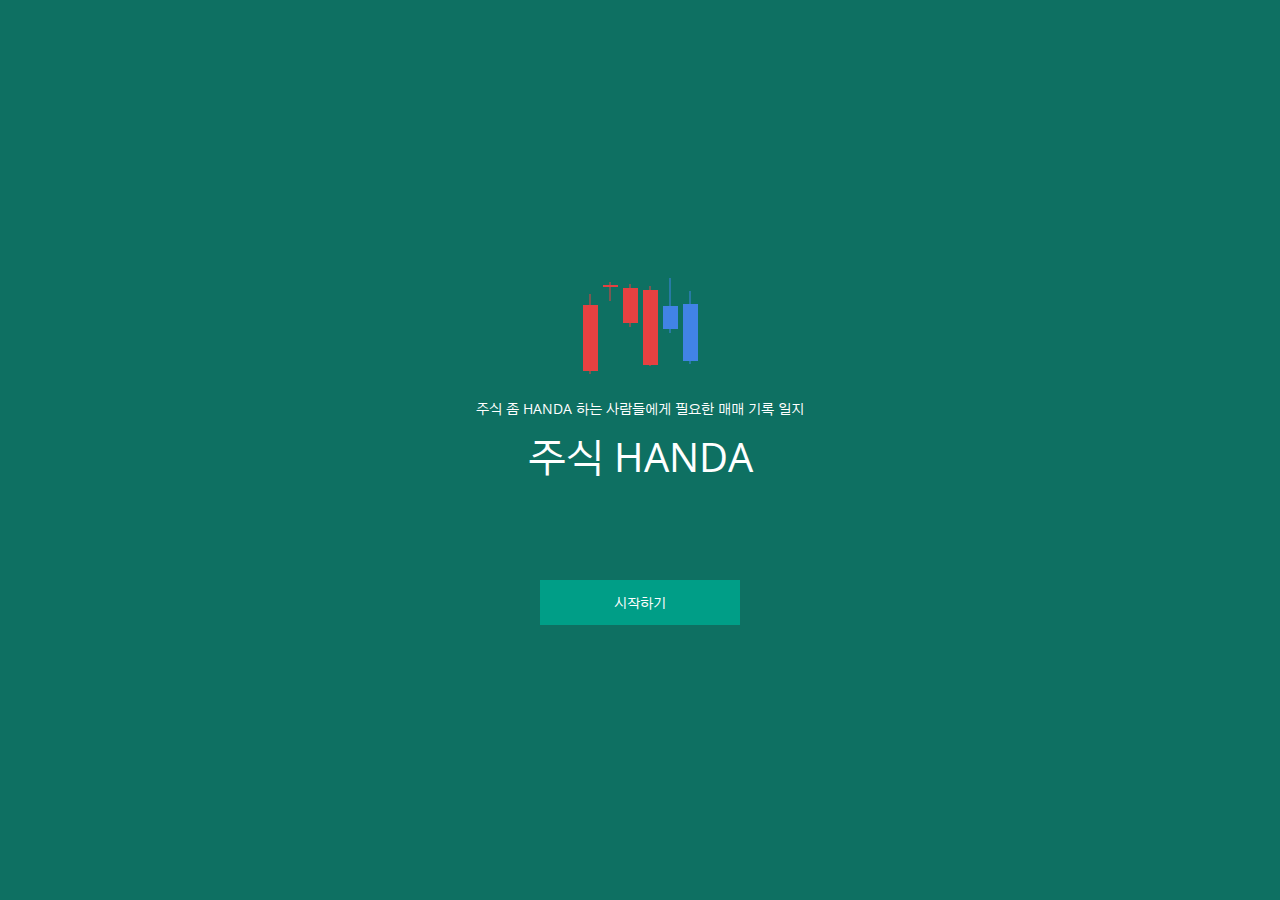
==== handa/index.html @ 88dc6ef8 "Update" ====
<!DOCTYPE html><html lang="en"><head>
    <meta charset="utf-8">
    <title>주식 HANDA</title>
    <base href="/">
    <meta content="width=device-width, initial-scale=1" name="viewport">
    <link href="favicon.ico" rel="icon" type="image/x-icon">

    <!-- 콘텐츠 제목 -->
    <meta content="주식 HANDA" property="og:title">
    <!-- 웹 페이지 URL -->
    <meta content="https://tk2stock90.github.io" property="og:url">
    <!-- 웹 페이지 타입 -->
    <!-- https://ogp.me/#types 참고 -->
    <!-- website, blog, music, video 등 -->
    <meta content="website" property="og:type">
    <!-- 미리보기 이미지 -->
    <!-- 1200 x 627 -->
    <meta content="/assets/images/thumbnail-og.png" property="og:image">
    <!-- 웹 사이트명 -->
    <meta content="주식 HANDA" property="og:site_name">
    <!-- 웹 페이지 설명 -->
    <meta content="주식 좀 HANDA 하는 사람들에게 필요한 매매 기록 일지" property="og:description">
    <!-- 트위터 카드 종류 -->
    <!-- https://developer.twitter.com/en/docs/twitter-for-websites/cards/guides/getting-started 참고 -->
    <meta content="summary" name="twitter:card">
    <!-- 콘텐츠 제목 -->
    <meta content="주식 HANDA" name="twitter:title">
    <!-- 웹 페이지 설명 -->
    <meta content="주식 좀 HANDA 하는 사람들에게 필요한 매매 기록 일지" name="twitter:description">
    <!-- 미리보기 이미지 -->
    <!-- 120 x 120 -->
    <meta content="/assets/images/thumbnail-og.png" name="twitter:image">
    <meta content="주식, 매매일지, 주식한다, 개미, 동학개미, 서학개미, 주린이" name="keywords">
    <meta content="tk2rush90" name="author">
    <meta content="주식 좀 HANDA 하는 사람들에게 필요한 매매 기록 일지" name="description">

    <base href="/">
    <meta content="width=device-width, initial-scale=1" name="viewport">
    <link href="favicon.ico" rel="icon" type="image/x-icon">

    <link href="/assets/images/apple-icon-57x57.png" rel="apple-touch-icon" sizes="57x57">
    <link href="/assets/images/apple-icon-60x60.png" rel="apple-touch-icon" sizes="60x60">
    <link href="/assets/images/apple-icon-72x72.png" rel="apple-touch-icon" sizes="72x72">
    <link href="/assets/images/apple-icon-76x76.png" rel="apple-touch-icon" sizes="76x76">
    <link href="/assets/images/apple-icon-114x114.png" rel="apple-touch-icon" sizes="114x114">
    <link href="/assets/images/apple-icon-120x120.png" rel="apple-touch-icon" sizes="120x120">
    <link href="/assets/images/apple-icon-144x144.png" rel="apple-touch-icon" sizes="144x144">
    <link href="/assets/images/apple-icon-152x152.png" rel="apple-touch-icon" sizes="152x152">
    <link href="/assets/images/apple-icon-180x180.png" rel="apple-touch-icon" sizes="180x180">
    <link href="/assets/images/android-icon-192x192.png" rel="icon" sizes="192x192" type="image/png">
    <link href="/assets/images/favicon-32x32.png" rel="icon" sizes="32x32" type="image/png">
    <link href="/assets/images/favicon-96x96.png" rel="icon" sizes="96x96" type="image/png">
    <link href="/assets/images/favicon-16x16.png" rel="icon" sizes="16x16" type="image/png">
    <link href="/assets/images/manifest.json" rel="manifest">
    <meta content="#ffffff" name="msapplication-TileColor">
    <meta content="/assets/images/ms-icon-144x144.png" name="msapplication-TileImage">
    <meta content="#ffffff" name="theme-color">
  <style>@import"https://fonts.googleapis.com/css2?family=Gothic+A1:wght@100;200;300;400;500;600;700;800;900&family=Open+Sans:ital,wght@0,300;0,400;0,500;0,600;0,700;0,800;1,300;1,400;1,500;1,600;1,700;1,800&display=swap";*{padding:0;margin:0}body{font-family:Open Sans,Gothic A1,sans-serif;font-size:14px;color:#303030}body{background-color:#f9f9f9}</style><style>@import"https://fonts.googleapis.com/css2?family=Gothic+A1:wght@100;200;300;400;500;600;700;800;900&family=Open+Sans:ital,wght@0,300;0,400;0,500;0,600;0,700;0,800;1,300;1,400;1,500;1,600;1,700;1,800&display=swap";*{padding:0;margin:0}body{font-family:Open Sans,Gothic A1,sans-serif;font-size:14px;color:#303030}body{background-color:#f9f9f9}</style><link rel="stylesheet" href="styles.756545d32dba4f18.css" media="print" onload="this.media='all'"><noscript><link rel="stylesheet" href="styles.756545d32dba4f18.css"></noscript><style ng-transition="serverApp"></style><style ng-transition="serverApp">[_nghost-sc113]{display:flex;align-items:center;justify-content:flex-end;flex-direction:column;flex-wrap:wrap;width:100%;height:100%;top:0;left:0;box-sizing:border-box;padding:24px;position:fixed;pointer-events:none;z-index:1004}[_nghost-sc113]     app-toast-message{pointer-events:all}[_nghost-sc113]     app-toast-message+app-toast-message{margin-top:12px}[_nghost-sc113] > *[_ngcontent-sc113]{flex:0 0 auto}</style><style ng-transition="serverApp">[_nghost-sc115]{width:100%;height:100%;top:0;left:0;position:fixed;display:block;z-index:1002;pointer-events:none}.sh-loading[_nghost-sc115]{pointer-events:all}app-loading-spinner[_ngcontent-sc115]{position:absolute;bottom:30px;right:30px}</style><style ng-transition="serverApp">[_nghost-sc116]{width:100%;height:100%;top:0;left:0;position:fixed;z-index:1003;pointer-events:none;display:block}.tk-popup-cover[_ngcontent-sc116]{top:0;left:0;width:100%;height:100%;position:fixed;pointer-events:all}.tk-popup-content[_ngcontent-sc116]{top:0;left:0;width:100%;height:100%;position:fixed;z-index:10;pointer-events:none}.tk-popup-content[_ngcontent-sc116]     *{pointer-events:all}</style><style ng-transition="serverApp">[_nghost-sc79]{display:flex;align-items:center;justify-content:center;flex-wrap:wrap}[_nghost-sc79] > *[_ngcontent-sc79]{flex:0 0 auto}svg[_ngcontent-sc79]{display:block}circle[_ngcontent-sc79]{fill:none;stroke-linecap:round}</style></head>
  <body>
    <app-root _nghost-sc117="" ng-version="13.2.5"><!----><app-toast-outlet _ngcontent-sc117="" _nghost-sc113=""><!----></app-toast-outlet><app-modal-outlet _ngcontent-sc117="" _nghost-sc114=""><!----></app-modal-outlet><app-global-loading _ngcontent-sc117="" _nghost-sc115="" class="ng-tns-c115-0"><app-loading-spinner _ngcontent-sc115="" class="ng-tns-c115-0 ng-trigger ng-trigger-fading" _nghost-sc79="" style="opacity:0;"><svg _ngcontent-sc79="" style="transform:rotate(0deg);width:30px;height:30px;" viewBox="0 0 30 30"><circle _ngcontent-sc79="" cx="15" cy="15" r="12.5" stroke-dasharray="78.53981633974483" stroke-dashoffset="0" stroke-width="5" stroke="#009E87"></circle></svg></app-loading-spinner></app-global-loading><app-popup-outlet _ngcontent-sc117="" _nghost-sc116=""><!----><div _ngcontent-sc116="" class="tk-popup-content"><!----></div></app-popup-outlet></app-root>
  <script src="runtime.7d88f672dd38cb95.js" type="module"></script><script src="polyfills.981fba0210564f90.js" type="module"></script><script src="main.27fc71a2007c7acf.js" type="module"></script>


</body><!-- This page was prerendered with Angular Universal --></html>
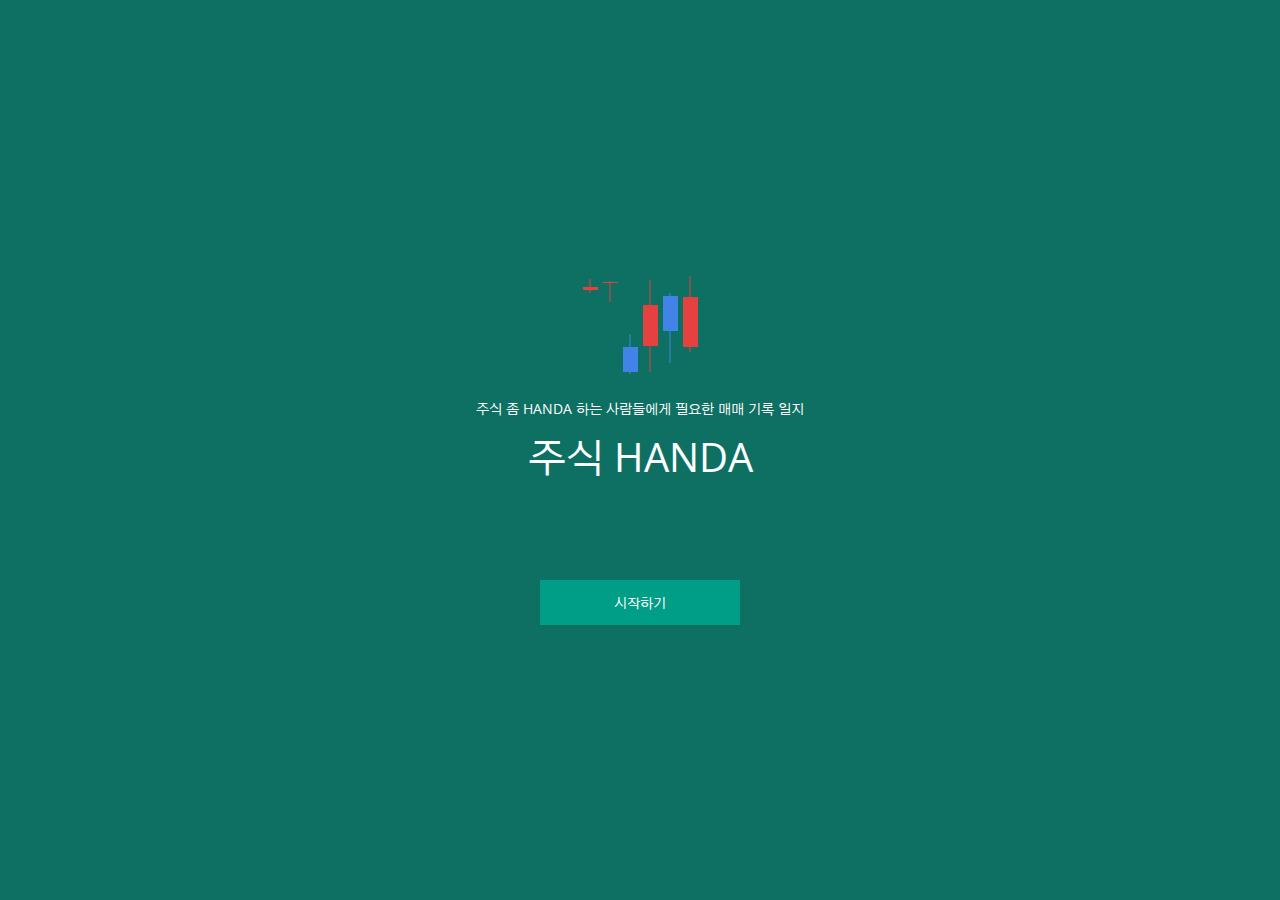
==== commit 15bdd5ed: "Update" ====
--- a/handa/index.html
+++ b/handa/index.html
@@ -1,4 +1,4 @@
-<!DOCTYPE html><html lang="en"><head>
+<!DOCTYPE html><html lang="ko"><head>
     <meta charset="utf-8">
     <title>주식 HANDA</title>
     <base href="/">
@@ -55,10 +55,12 @@
     <meta content="#ffffff" name="msapplication-TileColor">
     <meta content="/assets/images/ms-icon-144x144.png" name="msapplication-TileImage">
     <meta content="#ffffff" name="theme-color">
-  <style>@import"https://fonts.googleapis.com/css2?family=Gothic+A1:wght@100;200;300;400;500;600;700;800;900&family=Open+Sans:ital,wght@0,300;0,400;0,500;0,600;0,700;0,800;1,300;1,400;1,500;1,600;1,700;1,800&display=swap";*{padding:0;margin:0}body{font-family:Open Sans,Gothic A1,sans-serif;font-size:14px;color:#303030}body{background-color:#f9f9f9}</style><style>@import"https://fonts.googleapis.com/css2?family=Gothic+A1:wght@100;200;300;400;500;600;700;800;900&family=Open+Sans:ital,wght@0,300;0,400;0,500;0,600;0,700;0,800;1,300;1,400;1,500;1,600;1,700;1,800&display=swap";*{padding:0;margin:0}body{font-family:Open Sans,Gothic A1,sans-serif;font-size:14px;color:#303030}body{background-color:#f9f9f9}</style><link rel="stylesheet" href="styles.756545d32dba4f18.css" media="print" onload="this.media='all'"><noscript><link rel="stylesheet" href="styles.756545d32dba4f18.css"></noscript><style ng-transition="serverApp"></style><style ng-transition="serverApp">[_nghost-sc113]{display:flex;align-items:center;justify-content:flex-end;flex-direction:column;flex-wrap:wrap;width:100%;height:100%;top:0;left:0;box-sizing:border-box;padding:24px;position:fixed;pointer-events:none;z-index:1004}[_nghost-sc113]     app-toast-message{pointer-events:all}[_nghost-sc113]     app-toast-message+app-toast-message{margin-top:12px}[_nghost-sc113] > *[_ngcontent-sc113]{flex:0 0 auto}</style><style ng-transition="serverApp">[_nghost-sc115]{width:100%;height:100%;top:0;left:0;position:fixed;display:block;z-index:1002;pointer-events:none}.sh-loading[_nghost-sc115]{pointer-events:all}app-loading-spinner[_ngcontent-sc115]{position:absolute;bottom:30px;right:30px}</style><style ng-transition="serverApp">[_nghost-sc116]{width:100%;height:100%;top:0;left:0;position:fixed;z-index:1003;pointer-events:none;display:block}.tk-popup-cover[_ngcontent-sc116]{top:0;left:0;width:100%;height:100%;position:fixed;pointer-events:all}.tk-popup-content[_ngcontent-sc116]{top:0;left:0;width:100%;height:100%;position:fixed;z-index:10;pointer-events:none}.tk-popup-content[_ngcontent-sc116]     *{pointer-events:all}</style><style ng-transition="serverApp">[_nghost-sc79]{display:flex;align-items:center;justify-content:center;flex-wrap:wrap}[_nghost-sc79] > *[_ngcontent-sc79]{flex:0 0 auto}svg[_ngcontent-sc79]{display:block}circle[_ngcontent-sc79]{fill:none;stroke-linecap:round}</style></head>
+  <style>@import"https://fonts.googleapis.com/css2?family=Gothic+A1:wght@100;200;300;400;500;600;700;800;900&family=Open+Sans:ital,wght@0,300;0,400;0,500;0,600;0,700;0,800;1,300;1,400;1,500;1,600;1,700;1,800&display=swap";*{padding:0;margin:0}body{font-family:Open Sans,Gothic A1,sans-serif;font-size:14px;color:#303030}body{background-color:#f9f9f9}</style><style>@import"https://fonts.googleapis.com/css2?family=Gothic+A1:wght@100;200;300;400;500;600;700;800;900&family=Open+Sans:ital,wght@0,300;0,400;0,500;0,600;0,700;0,800;1,300;1,400;1,500;1,600;1,700;1,800&display=swap";*{padding:0;margin:0}a{text-decoration:none;color:inherit}.tk-flat-button{display:flex;align-items:center;justify-content:center;flex-wrap:wrap;width:200px;height:45px;cursor:pointer;-webkit-user-select:none;user-select:none;transition:background-color .1s}.tk-flat-button[tk-color=persian-green]{color:#fff;background-color:#009e87}.tk-flat-button[tk-color=persian-green]:not(:disabled){cursor:pointer;-webkit-user-select:none;user-select:none}.tk-flat-button[tk-color=persian-green]:not(:disabled):hover{background-color:#008f7a}.tk-flat-button[tk-color=persian-green]:not(:disabled):active{background-color:#008f7a}.tk-flat-button[tk-color=persian-green]:disabled{background-color:#0003;pointer-events:none}.tk-ripple-container{position:relative}.tk-ripple-container.tk-ripple-bounded{overflow:hidden}body{font-family:Open Sans,Gothic A1,sans-serif;font-size:14px;color:#303030}body{background-color:#f9f9f9}</style><link rel="stylesheet" href="styles.756545d32dba4f18.css" media="print" onload="this.media='all'"><noscript><link rel="stylesheet" href="styles.756545d32dba4f18.css"></noscript><style ng-transition="serverApp"></style><style ng-transition="serverApp">[_nghost-sc113]{display:flex;align-items:center;justify-content:flex-end;flex-direction:column;flex-wrap:wrap;width:100%;height:100%;top:0;left:0;box-sizing:border-box;padding:24px;position:fixed;pointer-events:none;z-index:1004}[_nghost-sc113]     app-toast-message{pointer-events:all}[_nghost-sc113]     app-toast-message+app-toast-message{margin-top:12px}[_nghost-sc113] > *[_ngcontent-sc113]{flex:0 0 auto}</style><style ng-transition="serverApp">[_nghost-sc115]{width:100%;height:100%;top:0;left:0;position:fixed;display:block;z-index:1002;pointer-events:none}.sh-loading[_nghost-sc115]{pointer-events:all}app-loading-spinner[_ngcontent-sc115]{position:absolute;bottom:30px;right:30px}</style><style ng-transition="serverApp">[_nghost-sc116]{width:100%;height:100%;top:0;left:0;position:fixed;z-index:1003;pointer-events:none;display:block}.tk-popup-cover[_ngcontent-sc116]{top:0;left:0;width:100%;height:100%;position:fixed;pointer-events:all}.tk-popup-content[_ngcontent-sc116]{top:0;left:0;width:100%;height:100%;position:fixed;z-index:10;pointer-events:none}.tk-popup-content[_ngcontent-sc116]     *{pointer-events:all}</style><style ng-transition="serverApp">[_nghost-sc79]{display:flex;align-items:center;justify-content:center;flex-wrap:wrap}[_nghost-sc79] > *[_ngcontent-sc79]{flex:0 0 auto}svg[_ngcontent-sc79]{display:block}circle[_ngcontent-sc79]{fill:none;stroke-linecap:round}</style><style ng-transition="serverApp">[_nghost-sc63]{width:100%;height:100%;top:0;left:0;display:flex;align-items:center;justify-content:center;flex-direction:column;flex-wrap:nowrap;position:absolute;background-color:#0e7062;overflow:auto;min-height:600px}[_nghost-sc63] > *[_ngcontent-sc63]{flex:0 0 auto}p[_ngcontent-sc63], h1[_ngcontent-sc63]{color:#fff}p[_ngcontent-sc63]{margin-top:24px}@media screen and (max-width: 374px){p[_ngcontent-sc63]{font-size:12px}}h1[_ngcontent-sc63]{font-weight:400;margin-top:10px;font-size:40px}@media screen and (max-width: 374px){h1[_ngcontent-sc63]{font-size:34px}}.sh-section[_ngcontent-sc63]{display:flex;align-items:center;justify-content:center;flex-direction:column;flex-wrap:wrap;margin-top:95px;max-width:345px;width:calc(100% - 48px)}.sh-section[_ngcontent-sc63] > *[_ngcontent-sc63]{flex:0 0 auto}form[_ngcontent-sc63], input[_ngcontent-sc63]{width:100%}.sh-buttons[_ngcontent-sc63]{margin-top:24px}.sh-buttons[_ngcontent-sc63]   button[_ngcontent-sc63] + button[_ngcontent-sc63]{margin-top:12px}</style><style ng-transition="serverApp">[_nghost-sc62]{display:flex;align-items:flex-start;flex-wrap:wrap}[_nghost-sc62] > *[_ngcontent-sc62]{flex:0 0 auto}app-stock-bar[_ngcontent-sc62] + app-stock-bar[_ngcontent-sc62]{margin-left:5px}</style><style ng-transition="serverApp">[_nghost-sc61]{width:15px;height:100px;position:relative;display:block}.sh-positive[_nghost-sc61]   .sh-bar[_ngcontent-sc61], .sh-positive[_nghost-sc61]   .sh-line[_ngcontent-sc61]{background-color:#e64141}[_nghost-sc61]:not(.sh-positive)   .sh-bar[_ngcontent-sc61], [_nghost-sc61]:not(.sh-positive)   .sh-line[_ngcontent-sc61]{background-color:#4183e6}.sh-bar[_ngcontent-sc61]{width:15px}.sh-line[_ngcontent-sc61]{left:50%;transform:translate(-50%);width:1px}.sh-bar[_ngcontent-sc61], .sh-line[_ngcontent-sc61]{position:absolute;transition:background-color .2s}</style></head>
   <body>
-    <app-root _nghost-sc117="" ng-version="13.2.5"><!----><app-toast-outlet _ngcontent-sc117="" _nghost-sc113=""><!----></app-toast-outlet><app-modal-outlet _ngcontent-sc117="" _nghost-sc114=""><!----></app-modal-outlet><app-global-loading _ngcontent-sc117="" _nghost-sc115="" class="ng-tns-c115-0"><app-loading-spinner _ngcontent-sc115="" class="ng-tns-c115-0 ng-trigger ng-trigger-fading" _nghost-sc79="" style="opacity:0;"><svg _ngcontent-sc79="" style="transform:rotate(0deg);width:30px;height:30px;" viewBox="0 0 30 30"><circle _ngcontent-sc79="" cx="15" cy="15" r="12.5" stroke-dasharray="78.53981633974483" stroke-dashoffset="0" stroke-width="5" stroke="#009E87"></circle></svg></app-loading-spinner></app-global-loading><app-popup-outlet _ngcontent-sc117="" _nghost-sc116=""><!----><div _ngcontent-sc116="" class="tk-popup-content"><!----></div></app-popup-outlet></app-root>
-  <script src="runtime.7d88f672dd38cb95.js" type="module"></script><script src="polyfills.981fba0210564f90.js" type="module"></script><script src="main.27fc71a2007c7acf.js" type="module"></script>
+    <app-root _nghost-sc117="" ng-version="13.2.5"><router-outlet _ngcontent-sc117="" class="ng-star-inserted"></router-outlet><app-landing _nghost-sc63="" class="ng-star-inserted"><app-stock-bars _ngcontent-sc63="" _nghost-sc62=""><app-stock-bar _ngcontent-sc62="" _nghost-sc61="" class=""><div _ngcontent-sc61="" class="sh-bar" style="height:28px;top:37px;"></div><div _ngcontent-sc61="" class="sh-line" style="height:68px;top:15px;"></div></app-stock-bar><app-stock-bar _ngcontent-sc62="" _nghost-sc61="" class="sh-positive"><div _ngcontent-sc61="" class="sh-bar" style="height:36px;top:10px;"></div><div _ngcontent-sc61="" class="sh-line" style="height:71px;top:5px;"></div></app-stock-bar><app-stock-bar _ngcontent-sc62="" _nghost-sc61="" class=""><div _ngcontent-sc61="" class="sh-bar" style="height:8px;top:82px;"></div><div _ngcontent-sc61="" class="sh-line" style="height:26px;top:70px;"></div></app-stock-bar><app-stock-bar _ngcontent-sc62="" _nghost-sc61="" class="sh-positive"><div _ngcontent-sc61="" class="sh-bar" style="height:51px;top:49px;"></div><div _ngcontent-sc61="" class="sh-line" style="height:59px;top:41px;"></div></app-stock-bar><app-stock-bar _ngcontent-sc62="" _nghost-sc61="" class="sh-positive"><div _ngcontent-sc61="" class="sh-bar" style="height:8px;top:8px;"></div><div _ngcontent-sc61="" class="sh-line" style="height:37px;top:4px;"></div></app-stock-bar><app-stock-bar _ngcontent-sc62="" _nghost-sc61="" class=""><div _ngcontent-sc61="" class="sh-bar" style="height:40px;top:30px;"></div><div _ngcontent-sc61="" class="sh-line" style="height:67px;top:15px;"></div></app-stock-bar></app-stock-bars><p _ngcontent-sc63=""> 주식 좀 HANDA 하는 사람들에게 필요한 매매 기록 일지
+</p><h1 _ngcontent-sc63=""> 주식 HANDA
+</h1><div _ngcontent-sc63="" class="sh-section"><a _ngcontent-sc63="" appflatbutton="" appripple="" color="persian-green" fragment="login" ripplecolor="white" href="/#login" tk-color="persian-green" class="tk-flat-button tk-ripple-bounded tk-ripple-container tk-ripple-white ng-star-inserted"> 시작하기 </a><!----><!----><!----><!----><!----></div></app-landing><!----><!----><!----><app-toast-outlet _ngcontent-sc117="" _nghost-sc113=""><!----></app-toast-outlet><app-modal-outlet _ngcontent-sc117="" _nghost-sc114=""><!----></app-modal-outlet><app-global-loading _ngcontent-sc117="" _nghost-sc115="" class="ng-tns-c115-0"><app-loading-spinner _ngcontent-sc115="" class="ng-tns-c115-0 ng-trigger ng-trigger-fading" _nghost-sc79="" style="opacity:0;"><svg _ngcontent-sc79="" style="transform:rotate(0deg);width:30px;height:30px;" viewBox="0 0 30 30"><circle _ngcontent-sc79="" cx="15" cy="15" r="12.5" stroke-dasharray="78.53981633974483" stroke-dashoffset="0" stroke-width="5" stroke="#009E87"></circle></svg></app-loading-spinner></app-global-loading><app-popup-outlet _ngcontent-sc117="" _nghost-sc116=""><!----><div _ngcontent-sc116="" class="tk-popup-content"><!----></div></app-popup-outlet></app-root>
+  <script src="runtime.7d88f672dd38cb95.js" type="module"></script><script src="polyfills.981fba0210564f90.js" type="module"></script><script src="main.6690ad14c712fcc4.js" type="module"></script>
 
 
-</body><!-- This page was prerendered with Angular Universal --></html>+<script id="serverApp-state" type="application/json">{}</script></body><!-- This page was prerendered with Angular Universal --></html>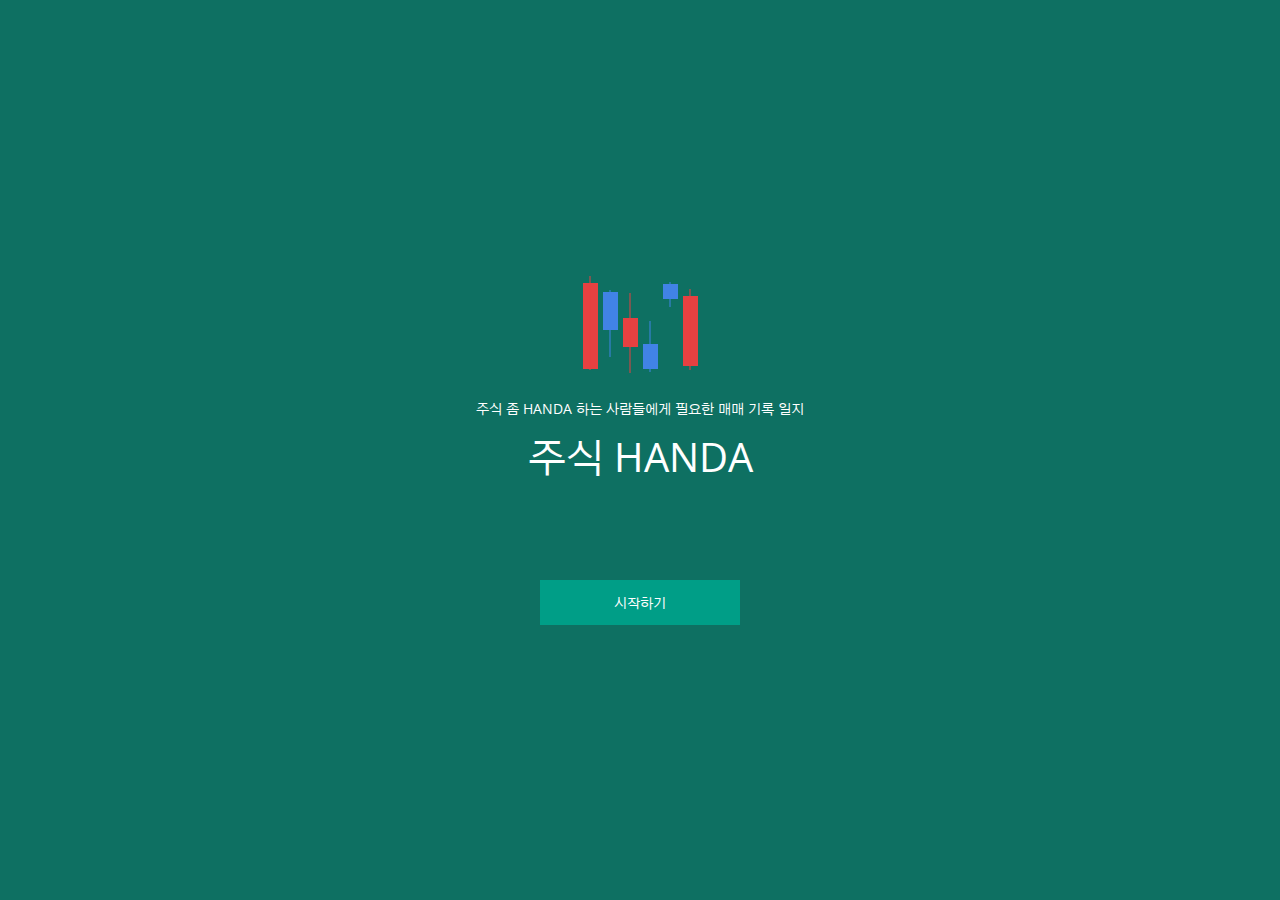
==== commit b0ec8dda: "Update" ====
--- a/handa/index.html
+++ b/handa/index.html
@@ -57,10 +57,10 @@
     <meta content="#ffffff" name="theme-color">
   <style>@import"https://fonts.googleapis.com/css2?family=Gothic+A1:wght@100;200;300;400;500;600;700;800;900&family=Open+Sans:ital,wght@0,300;0,400;0,500;0,600;0,700;0,800;1,300;1,400;1,500;1,600;1,700;1,800&display=swap";*{padding:0;margin:0}body{font-family:Open Sans,Gothic A1,sans-serif;font-size:14px;color:#303030}body{background-color:#f9f9f9}</style><style>@import"https://fonts.googleapis.com/css2?family=Gothic+A1:wght@100;200;300;400;500;600;700;800;900&family=Open+Sans:ital,wght@0,300;0,400;0,500;0,600;0,700;0,800;1,300;1,400;1,500;1,600;1,700;1,800&display=swap";*{padding:0;margin:0}a{text-decoration:none;color:inherit}.tk-flat-button{display:flex;align-items:center;justify-content:center;flex-wrap:wrap;width:200px;height:45px;cursor:pointer;-webkit-user-select:none;user-select:none;transition:background-color .1s}.tk-flat-button[tk-color=persian-green]{color:#fff;background-color:#009e87}.tk-flat-button[tk-color=persian-green]:not(:disabled){cursor:pointer;-webkit-user-select:none;user-select:none}.tk-flat-button[tk-color=persian-green]:not(:disabled):hover{background-color:#008f7a}.tk-flat-button[tk-color=persian-green]:not(:disabled):active{background-color:#008f7a}.tk-flat-button[tk-color=persian-green]:disabled{background-color:#0003;pointer-events:none}.tk-ripple-container{position:relative}.tk-ripple-container.tk-ripple-bounded{overflow:hidden}body{font-family:Open Sans,Gothic A1,sans-serif;font-size:14px;color:#303030}body{background-color:#f9f9f9}</style><link rel="stylesheet" href="styles.756545d32dba4f18.css" media="print" onload="this.media='all'"><noscript><link rel="stylesheet" href="styles.756545d32dba4f18.css"></noscript><style ng-transition="serverApp"></style><style ng-transition="serverApp">[_nghost-sc113]{display:flex;align-items:center;justify-content:flex-end;flex-direction:column;flex-wrap:wrap;width:100%;height:100%;top:0;left:0;box-sizing:border-box;padding:24px;position:fixed;pointer-events:none;z-index:1004}[_nghost-sc113]     app-toast-message{pointer-events:all}[_nghost-sc113]     app-toast-message+app-toast-message{margin-top:12px}[_nghost-sc113] > *[_ngcontent-sc113]{flex:0 0 auto}</style><style ng-transition="serverApp">[_nghost-sc115]{width:100%;height:100%;top:0;left:0;position:fixed;display:block;z-index:1002;pointer-events:none}.sh-loading[_nghost-sc115]{pointer-events:all}app-loading-spinner[_ngcontent-sc115]{position:absolute;bottom:30px;right:30px}</style><style ng-transition="serverApp">[_nghost-sc116]{width:100%;height:100%;top:0;left:0;position:fixed;z-index:1003;pointer-events:none;display:block}.tk-popup-cover[_ngcontent-sc116]{top:0;left:0;width:100%;height:100%;position:fixed;pointer-events:all}.tk-popup-content[_ngcontent-sc116]{top:0;left:0;width:100%;height:100%;position:fixed;z-index:10;pointer-events:none}.tk-popup-content[_ngcontent-sc116]     *{pointer-events:all}</style><style ng-transition="serverApp">[_nghost-sc79]{display:flex;align-items:center;justify-content:center;flex-wrap:wrap}[_nghost-sc79] > *[_ngcontent-sc79]{flex:0 0 auto}svg[_ngcontent-sc79]{display:block}circle[_ngcontent-sc79]{fill:none;stroke-linecap:round}</style><style ng-transition="serverApp">[_nghost-sc63]{width:100%;height:100%;top:0;left:0;display:flex;align-items:center;justify-content:center;flex-direction:column;flex-wrap:nowrap;position:absolute;background-color:#0e7062;overflow:auto;min-height:600px}[_nghost-sc63] > *[_ngcontent-sc63]{flex:0 0 auto}p[_ngcontent-sc63], h1[_ngcontent-sc63]{color:#fff}p[_ngcontent-sc63]{margin-top:24px}@media screen and (max-width: 374px){p[_ngcontent-sc63]{font-size:12px}}h1[_ngcontent-sc63]{font-weight:400;margin-top:10px;font-size:40px}@media screen and (max-width: 374px){h1[_ngcontent-sc63]{font-size:34px}}.sh-section[_ngcontent-sc63]{display:flex;align-items:center;justify-content:center;flex-direction:column;flex-wrap:wrap;margin-top:95px;max-width:345px;width:calc(100% - 48px)}.sh-section[_ngcontent-sc63] > *[_ngcontent-sc63]{flex:0 0 auto}form[_ngcontent-sc63], input[_ngcontent-sc63]{width:100%}.sh-buttons[_ngcontent-sc63]{margin-top:24px}.sh-buttons[_ngcontent-sc63]   button[_ngcontent-sc63] + button[_ngcontent-sc63]{margin-top:12px}</style><style ng-transition="serverApp">[_nghost-sc62]{display:flex;align-items:flex-start;flex-wrap:wrap}[_nghost-sc62] > *[_ngcontent-sc62]{flex:0 0 auto}app-stock-bar[_ngcontent-sc62] + app-stock-bar[_ngcontent-sc62]{margin-left:5px}</style><style ng-transition="serverApp">[_nghost-sc61]{width:15px;height:100px;position:relative;display:block}.sh-positive[_nghost-sc61]   .sh-bar[_ngcontent-sc61], .sh-positive[_nghost-sc61]   .sh-line[_ngcontent-sc61]{background-color:#e64141}[_nghost-sc61]:not(.sh-positive)   .sh-bar[_ngcontent-sc61], [_nghost-sc61]:not(.sh-positive)   .sh-line[_ngcontent-sc61]{background-color:#4183e6}.sh-bar[_ngcontent-sc61]{width:15px}.sh-line[_ngcontent-sc61]{left:50%;transform:translate(-50%);width:1px}.sh-bar[_ngcontent-sc61], .sh-line[_ngcontent-sc61]{position:absolute;transition:background-color .2s}</style></head>
   <body>
-    <app-root _nghost-sc117="" ng-version="13.2.5"><router-outlet _ngcontent-sc117="" class="ng-star-inserted"></router-outlet><app-landing _nghost-sc63="" class="ng-star-inserted"><app-stock-bars _ngcontent-sc63="" _nghost-sc62=""><app-stock-bar _ngcontent-sc62="" _nghost-sc61="" class=""><div _ngcontent-sc61="" class="sh-bar" style="height:28px;top:37px;"></div><div _ngcontent-sc61="" class="sh-line" style="height:68px;top:15px;"></div></app-stock-bar><app-stock-bar _ngcontent-sc62="" _nghost-sc61="" class="sh-positive"><div _ngcontent-sc61="" class="sh-bar" style="height:36px;top:10px;"></div><div _ngcontent-sc61="" class="sh-line" style="height:71px;top:5px;"></div></app-stock-bar><app-stock-bar _ngcontent-sc62="" _nghost-sc61="" class=""><div _ngcontent-sc61="" class="sh-bar" style="height:8px;top:82px;"></div><div _ngcontent-sc61="" class="sh-line" style="height:26px;top:70px;"></div></app-stock-bar><app-stock-bar _ngcontent-sc62="" _nghost-sc61="" class="sh-positive"><div _ngcontent-sc61="" class="sh-bar" style="height:51px;top:49px;"></div><div _ngcontent-sc61="" class="sh-line" style="height:59px;top:41px;"></div></app-stock-bar><app-stock-bar _ngcontent-sc62="" _nghost-sc61="" class="sh-positive"><div _ngcontent-sc61="" class="sh-bar" style="height:8px;top:8px;"></div><div _ngcontent-sc61="" class="sh-line" style="height:37px;top:4px;"></div></app-stock-bar><app-stock-bar _ngcontent-sc62="" _nghost-sc61="" class=""><div _ngcontent-sc61="" class="sh-bar" style="height:40px;top:30px;"></div><div _ngcontent-sc61="" class="sh-line" style="height:67px;top:15px;"></div></app-stock-bar></app-stock-bars><p _ngcontent-sc63=""> 주식 좀 HANDA 하는 사람들에게 필요한 매매 기록 일지
+    <app-root _nghost-sc117="" ng-version="13.2.5"><router-outlet _ngcontent-sc117="" class="ng-star-inserted"></router-outlet><app-landing _nghost-sc63="" class="ng-star-inserted"><app-stock-bars _ngcontent-sc63="" _nghost-sc62=""><app-stock-bar _ngcontent-sc62="" _nghost-sc61="" class=""><div _ngcontent-sc61="" class="sh-bar" style="height:33px;top:32px;"></div><div _ngcontent-sc61="" class="sh-line" style="height:72px;top:16px;"></div></app-stock-bar><app-stock-bar _ngcontent-sc62="" _nghost-sc61="" class="sh-positive"><div _ngcontent-sc61="" class="sh-bar" style="height:24px;top:7px;"></div><div _ngcontent-sc61="" class="sh-line" style="height:47px;top:7px;"></div></app-stock-bar><app-stock-bar _ngcontent-sc62="" _nghost-sc61="" class="sh-positive"><div _ngcontent-sc61="" class="sh-bar" style="height:12px;top:77px;"></div><div _ngcontent-sc61="" class="sh-line" style="height:20px;top:77px;"></div></app-stock-bar><app-stock-bar _ngcontent-sc62="" _nghost-sc61="" class=""><div _ngcontent-sc61="" class="sh-bar" style="height:15px;top:18px;"></div><div _ngcontent-sc61="" class="sh-line" style="height:31px;top:15px;"></div></app-stock-bar><app-stock-bar _ngcontent-sc62="" _nghost-sc61="" class=""><div _ngcontent-sc61="" class="sh-bar" style="height:13px;top:7px;"></div><div _ngcontent-sc61="" class="sh-line" style="height:26px;top:2px;"></div></app-stock-bar><app-stock-bar _ngcontent-sc62="" _nghost-sc61="" class=""><div _ngcontent-sc61="" class="sh-bar" style="height:3px;top:60px;"></div><div _ngcontent-sc61="" class="sh-line" style="height:46px;top:37px;"></div></app-stock-bar></app-stock-bars><p _ngcontent-sc63=""> 주식 좀 HANDA 하는 사람들에게 필요한 매매 기록 일지
 </p><h1 _ngcontent-sc63=""> 주식 HANDA
 </h1><div _ngcontent-sc63="" class="sh-section"><a _ngcontent-sc63="" appflatbutton="" appripple="" color="persian-green" fragment="login" ripplecolor="white" href="/#login" tk-color="persian-green" class="tk-flat-button tk-ripple-bounded tk-ripple-container tk-ripple-white ng-star-inserted"> 시작하기 </a><!----><!----><!----><!----><!----></div></app-landing><!----><!----><!----><app-toast-outlet _ngcontent-sc117="" _nghost-sc113=""><!----></app-toast-outlet><app-modal-outlet _ngcontent-sc117="" _nghost-sc114=""><!----></app-modal-outlet><app-global-loading _ngcontent-sc117="" _nghost-sc115="" class="ng-tns-c115-0"><app-loading-spinner _ngcontent-sc115="" class="ng-tns-c115-0 ng-trigger ng-trigger-fading" _nghost-sc79="" style="opacity:0;"><svg _ngcontent-sc79="" style="transform:rotate(0deg);width:30px;height:30px;" viewBox="0 0 30 30"><circle _ngcontent-sc79="" cx="15" cy="15" r="12.5" stroke-dasharray="78.53981633974483" stroke-dashoffset="0" stroke-width="5" stroke="#009E87"></circle></svg></app-loading-spinner></app-global-loading><app-popup-outlet _ngcontent-sc117="" _nghost-sc116=""><!----><div _ngcontent-sc116="" class="tk-popup-content"><!----></div></app-popup-outlet></app-root>
-  <script src="runtime.7d88f672dd38cb95.js" type="module"></script><script src="polyfills.981fba0210564f90.js" type="module"></script><script src="main.6690ad14c712fcc4.js" type="module"></script>
+  <script src="runtime.7d88f672dd38cb95.js" type="module"></script><script src="polyfills.981fba0210564f90.js" type="module"></script><script src="main.e2ca9418903165e2.js" type="module"></script>
 
 
 <script id="serverApp-state" type="application/json">{}</script></body><!-- This page was prerendered with Angular Universal --></html>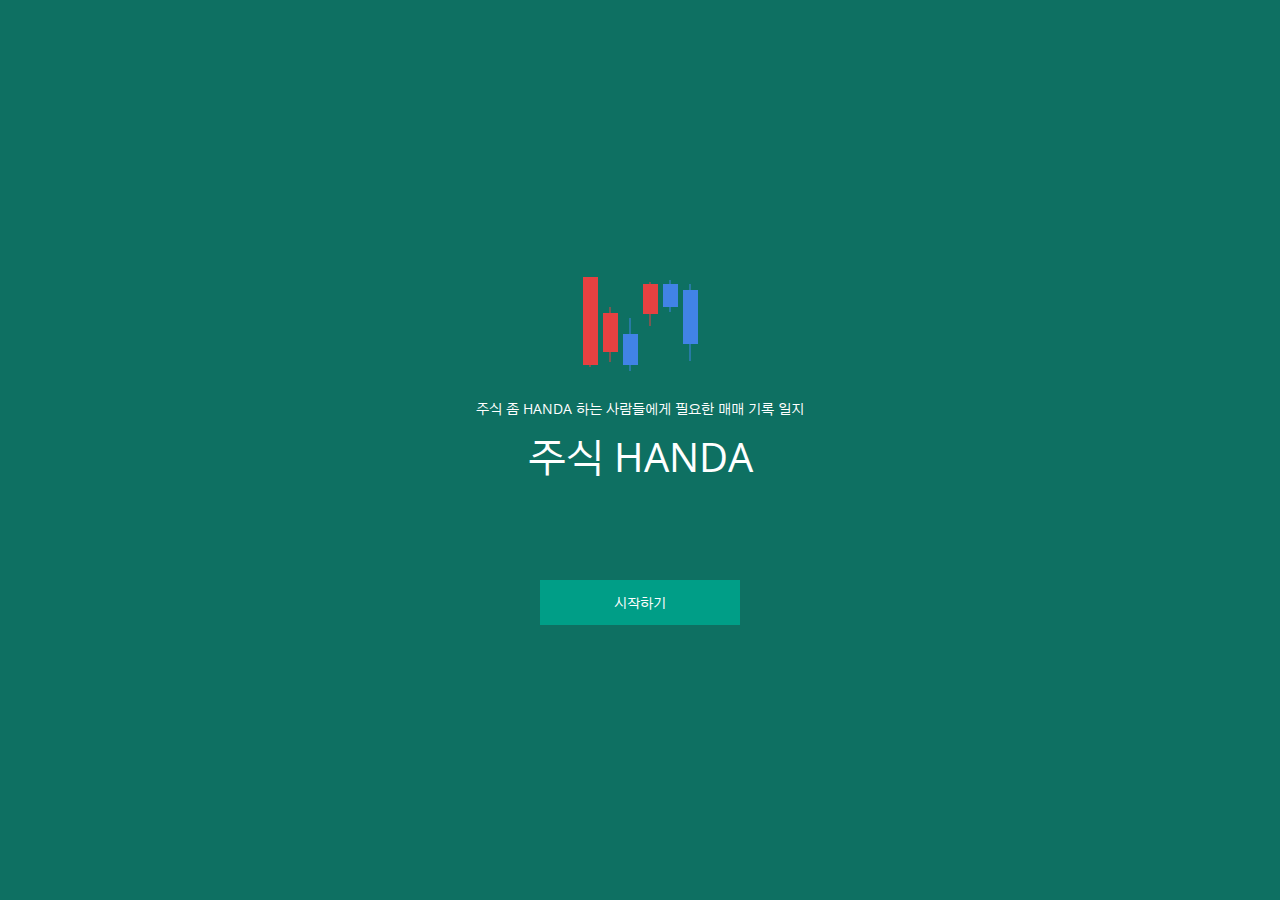
==== commit f9dd71c3: "Update" ====
--- a/handa/index.html
+++ b/handa/index.html
@@ -55,12 +55,10 @@
     <meta content="#ffffff" name="msapplication-TileColor">
     <meta content="/assets/images/ms-icon-144x144.png" name="msapplication-TileImage">
     <meta content="#ffffff" name="theme-color">
-  <style>@import"https://fonts.googleapis.com/css2?family=Gothic+A1:wght@100;200;300;400;500;600;700;800;900&family=Open+Sans:ital,wght@0,300;0,400;0,500;0,600;0,700;0,800;1,300;1,400;1,500;1,600;1,700;1,800&display=swap";*{padding:0;margin:0}body{font-family:Open Sans,Gothic A1,sans-serif;font-size:14px;color:#303030}body{background-color:#f9f9f9}</style><style>@import"https://fonts.googleapis.com/css2?family=Gothic+A1:wght@100;200;300;400;500;600;700;800;900&family=Open+Sans:ital,wght@0,300;0,400;0,500;0,600;0,700;0,800;1,300;1,400;1,500;1,600;1,700;1,800&display=swap";*{padding:0;margin:0}a{text-decoration:none;color:inherit}.tk-flat-button{display:flex;align-items:center;justify-content:center;flex-wrap:wrap;width:200px;height:45px;cursor:pointer;-webkit-user-select:none;user-select:none;transition:background-color .1s}.tk-flat-button[tk-color=persian-green]{color:#fff;background-color:#009e87}.tk-flat-button[tk-color=persian-green]:not(:disabled){cursor:pointer;-webkit-user-select:none;user-select:none}.tk-flat-button[tk-color=persian-green]:not(:disabled):hover{background-color:#008f7a}.tk-flat-button[tk-color=persian-green]:not(:disabled):active{background-color:#008f7a}.tk-flat-button[tk-color=persian-green]:disabled{background-color:#0003;pointer-events:none}.tk-ripple-container{position:relative}.tk-ripple-container.tk-ripple-bounded{overflow:hidden}body{font-family:Open Sans,Gothic A1,sans-serif;font-size:14px;color:#303030}body{background-color:#f9f9f9}</style><link rel="stylesheet" href="styles.756545d32dba4f18.css" media="print" onload="this.media='all'"><noscript><link rel="stylesheet" href="styles.756545d32dba4f18.css"></noscript><style ng-transition="serverApp"></style><style ng-transition="serverApp">[_nghost-sc113]{display:flex;align-items:center;justify-content:flex-end;flex-direction:column;flex-wrap:wrap;width:100%;height:100%;top:0;left:0;box-sizing:border-box;padding:24px;position:fixed;pointer-events:none;z-index:1004}[_nghost-sc113]     app-toast-message{pointer-events:all}[_nghost-sc113]     app-toast-message+app-toast-message{margin-top:12px}[_nghost-sc113] > *[_ngcontent-sc113]{flex:0 0 auto}</style><style ng-transition="serverApp">[_nghost-sc115]{width:100%;height:100%;top:0;left:0;position:fixed;display:block;z-index:1002;pointer-events:none}.sh-loading[_nghost-sc115]{pointer-events:all}app-loading-spinner[_ngcontent-sc115]{position:absolute;bottom:30px;right:30px}</style><style ng-transition="serverApp">[_nghost-sc116]{width:100%;height:100%;top:0;left:0;position:fixed;z-index:1003;pointer-events:none;display:block}.tk-popup-cover[_ngcontent-sc116]{top:0;left:0;width:100%;height:100%;position:fixed;pointer-events:all}.tk-popup-content[_ngcontent-sc116]{top:0;left:0;width:100%;height:100%;position:fixed;z-index:10;pointer-events:none}.tk-popup-content[_ngcontent-sc116]     *{pointer-events:all}</style><style ng-transition="serverApp">[_nghost-sc79]{display:flex;align-items:center;justify-content:center;flex-wrap:wrap}[_nghost-sc79] > *[_ngcontent-sc79]{flex:0 0 auto}svg[_ngcontent-sc79]{display:block}circle[_ngcontent-sc79]{fill:none;stroke-linecap:round}</style><style ng-transition="serverApp">[_nghost-sc63]{width:100%;height:100%;top:0;left:0;display:flex;align-items:center;justify-content:center;flex-direction:column;flex-wrap:nowrap;position:absolute;background-color:#0e7062;overflow:auto;min-height:600px}[_nghost-sc63] > *[_ngcontent-sc63]{flex:0 0 auto}p[_ngcontent-sc63], h1[_ngcontent-sc63]{color:#fff}p[_ngcontent-sc63]{margin-top:24px}@media screen and (max-width: 374px){p[_ngcontent-sc63]{font-size:12px}}h1[_ngcontent-sc63]{font-weight:400;margin-top:10px;font-size:40px}@media screen and (max-width: 374px){h1[_ngcontent-sc63]{font-size:34px}}.sh-section[_ngcontent-sc63]{display:flex;align-items:center;justify-content:center;flex-direction:column;flex-wrap:wrap;margin-top:95px;max-width:345px;width:calc(100% - 48px)}.sh-section[_ngcontent-sc63] > *[_ngcontent-sc63]{flex:0 0 auto}form[_ngcontent-sc63], input[_ngcontent-sc63]{width:100%}.sh-buttons[_ngcontent-sc63]{margin-top:24px}.sh-buttons[_ngcontent-sc63]   button[_ngcontent-sc63] + button[_ngcontent-sc63]{margin-top:12px}</style><style ng-transition="serverApp">[_nghost-sc62]{display:flex;align-items:flex-start;flex-wrap:wrap}[_nghost-sc62] > *[_ngcontent-sc62]{flex:0 0 auto}app-stock-bar[_ngcontent-sc62] + app-stock-bar[_ngcontent-sc62]{margin-left:5px}</style><style ng-transition="serverApp">[_nghost-sc61]{width:15px;height:100px;position:relative;display:block}.sh-positive[_nghost-sc61]   .sh-bar[_ngcontent-sc61], .sh-positive[_nghost-sc61]   .sh-line[_ngcontent-sc61]{background-color:#e64141}[_nghost-sc61]:not(.sh-positive)   .sh-bar[_ngcontent-sc61], [_nghost-sc61]:not(.sh-positive)   .sh-line[_ngcontent-sc61]{background-color:#4183e6}.sh-bar[_ngcontent-sc61]{width:15px}.sh-line[_ngcontent-sc61]{left:50%;transform:translate(-50%);width:1px}.sh-bar[_ngcontent-sc61], .sh-line[_ngcontent-sc61]{position:absolute;transition:background-color .2s}</style></head>
+  <style>@import"https://fonts.googleapis.com/css2?family=Gothic+A1:wght@100;200;300;400;500;600;700;800;900&family=Open+Sans:ital,wght@0,300;0,400;0,500;0,600;0,700;0,800;1,300;1,400;1,500;1,600;1,700;1,800&display=swap";*{padding:0;margin:0}body{font-family:Open Sans,Gothic A1,sans-serif;font-size:14px;color:#303030}body{background-color:#f9f9f9}</style><style>@import"https://fonts.googleapis.com/css2?family=Gothic+A1:wght@100;200;300;400;500;600;700;800;900&family=Open+Sans:ital,wght@0,300;0,400;0,500;0,600;0,700;0,800;1,300;1,400;1,500;1,600;1,700;1,800&display=swap";*{padding:0;margin:0}body{font-family:Open Sans,Gothic A1,sans-serif;font-size:14px;color:#303030}body{background-color:#f9f9f9}</style><link rel="stylesheet" href="styles.756545d32dba4f18.css" media="print" onload="this.media='all'"><noscript><link rel="stylesheet" href="styles.756545d32dba4f18.css"></noscript><style ng-transition="serverApp"></style><style ng-transition="serverApp">[_nghost-sc113]{display:flex;align-items:center;justify-content:flex-end;flex-direction:column;flex-wrap:wrap;width:100%;height:100%;top:0;left:0;box-sizing:border-box;padding:24px;position:fixed;pointer-events:none;z-index:1004}[_nghost-sc113]     app-toast-message{pointer-events:all}[_nghost-sc113]     app-toast-message+app-toast-message{margin-top:12px}[_nghost-sc113] > *[_ngcontent-sc113]{flex:0 0 auto}</style><style ng-transition="serverApp">[_nghost-sc115]{width:100%;height:100%;top:0;left:0;position:fixed;display:block;z-index:1002;pointer-events:none}.sh-loading[_nghost-sc115]{pointer-events:all}app-loading-spinner[_ngcontent-sc115]{position:absolute;bottom:30px;right:30px}</style><style ng-transition="serverApp">[_nghost-sc116]{width:100%;height:100%;top:0;left:0;position:fixed;z-index:1003;pointer-events:none;display:block}.tk-popup-cover[_ngcontent-sc116]{top:0;left:0;width:100%;height:100%;position:fixed;pointer-events:all}.tk-popup-content[_ngcontent-sc116]{top:0;left:0;width:100%;height:100%;position:fixed;z-index:10;pointer-events:none}.tk-popup-content[_ngcontent-sc116]     *{pointer-events:all}</style><style ng-transition="serverApp">[_nghost-sc79]{display:flex;align-items:center;justify-content:center;flex-wrap:wrap}[_nghost-sc79] > *[_ngcontent-sc79]{flex:0 0 auto}svg[_ngcontent-sc79]{display:block}circle[_ngcontent-sc79]{fill:none;stroke-linecap:round}</style></head>
   <body>
-    <app-root _nghost-sc117="" ng-version="13.2.5"><router-outlet _ngcontent-sc117="" class="ng-star-inserted"></router-outlet><app-landing _nghost-sc63="" class="ng-star-inserted"><app-stock-bars _ngcontent-sc63="" _nghost-sc62=""><app-stock-bar _ngcontent-sc62="" _nghost-sc61="" class=""><div _ngcontent-sc61="" class="sh-bar" style="height:33px;top:32px;"></div><div _ngcontent-sc61="" class="sh-line" style="height:72px;top:16px;"></div></app-stock-bar><app-stock-bar _ngcontent-sc62="" _nghost-sc61="" class="sh-positive"><div _ngcontent-sc61="" class="sh-bar" style="height:24px;top:7px;"></div><div _ngcontent-sc61="" class="sh-line" style="height:47px;top:7px;"></div></app-stock-bar><app-stock-bar _ngcontent-sc62="" _nghost-sc61="" class="sh-positive"><div _ngcontent-sc61="" class="sh-bar" style="height:12px;top:77px;"></div><div _ngcontent-sc61="" class="sh-line" style="height:20px;top:77px;"></div></app-stock-bar><app-stock-bar _ngcontent-sc62="" _nghost-sc61="" class=""><div _ngcontent-sc61="" class="sh-bar" style="height:15px;top:18px;"></div><div _ngcontent-sc61="" class="sh-line" style="height:31px;top:15px;"></div></app-stock-bar><app-stock-bar _ngcontent-sc62="" _nghost-sc61="" class=""><div _ngcontent-sc61="" class="sh-bar" style="height:13px;top:7px;"></div><div _ngcontent-sc61="" class="sh-line" style="height:26px;top:2px;"></div></app-stock-bar><app-stock-bar _ngcontent-sc62="" _nghost-sc61="" class=""><div _ngcontent-sc61="" class="sh-bar" style="height:3px;top:60px;"></div><div _ngcontent-sc61="" class="sh-line" style="height:46px;top:37px;"></div></app-stock-bar></app-stock-bars><p _ngcontent-sc63=""> 주식 좀 HANDA 하는 사람들에게 필요한 매매 기록 일지
-</p><h1 _ngcontent-sc63=""> 주식 HANDA
-</h1><div _ngcontent-sc63="" class="sh-section"><a _ngcontent-sc63="" appflatbutton="" appripple="" color="persian-green" fragment="login" ripplecolor="white" href="/#login" tk-color="persian-green" class="tk-flat-button tk-ripple-bounded tk-ripple-container tk-ripple-white ng-star-inserted"> 시작하기 </a><!----><!----><!----><!----><!----></div></app-landing><!----><!----><!----><app-toast-outlet _ngcontent-sc117="" _nghost-sc113=""><!----></app-toast-outlet><app-modal-outlet _ngcontent-sc117="" _nghost-sc114=""><!----></app-modal-outlet><app-global-loading _ngcontent-sc117="" _nghost-sc115="" class="ng-tns-c115-0"><app-loading-spinner _ngcontent-sc115="" class="ng-tns-c115-0 ng-trigger ng-trigger-fading" _nghost-sc79="" style="opacity:0;"><svg _ngcontent-sc79="" style="transform:rotate(0deg);width:30px;height:30px;" viewBox="0 0 30 30"><circle _ngcontent-sc79="" cx="15" cy="15" r="12.5" stroke-dasharray="78.53981633974483" stroke-dashoffset="0" stroke-width="5" stroke="#009E87"></circle></svg></app-loading-spinner></app-global-loading><app-popup-outlet _ngcontent-sc117="" _nghost-sc116=""><!----><div _ngcontent-sc116="" class="tk-popup-content"><!----></div></app-popup-outlet></app-root>
-  <script src="runtime.7d88f672dd38cb95.js" type="module"></script><script src="polyfills.981fba0210564f90.js" type="module"></script><script src="main.e2ca9418903165e2.js" type="module"></script>
+    <app-root _nghost-sc117="" ng-version="13.2.5"><!----><app-toast-outlet _ngcontent-sc117="" _nghost-sc113=""><!----></app-toast-outlet><app-modal-outlet _ngcontent-sc117="" _nghost-sc114=""><!----></app-modal-outlet><app-global-loading _ngcontent-sc117="" _nghost-sc115="" class="ng-tns-c115-0"><app-loading-spinner _ngcontent-sc115="" class="ng-tns-c115-0 ng-trigger ng-trigger-fading" _nghost-sc79="" style="opacity:0;"><svg _ngcontent-sc79="" style="transform:rotate(0deg);width:30px;height:30px;" viewBox="0 0 30 30"><circle _ngcontent-sc79="" cx="15" cy="15" r="12.5" stroke-dasharray="78.53981633974483" stroke-dashoffset="0" stroke-width="5" stroke="#009E87"></circle></svg></app-loading-spinner></app-global-loading><app-popup-outlet _ngcontent-sc117="" _nghost-sc116=""><!----><div _ngcontent-sc116="" class="tk-popup-content"><!----></div></app-popup-outlet></app-root>
+  <script src="runtime.7d88f672dd38cb95.js" type="module"></script><script src="polyfills.981fba0210564f90.js" type="module"></script><script src="main.b7ea9d1fa679ecd8.js" type="module"></script>
 
 
 <script id="serverApp-state" type="application/json">{}</script></body><!-- This page was prerendered with Angular Universal --></html>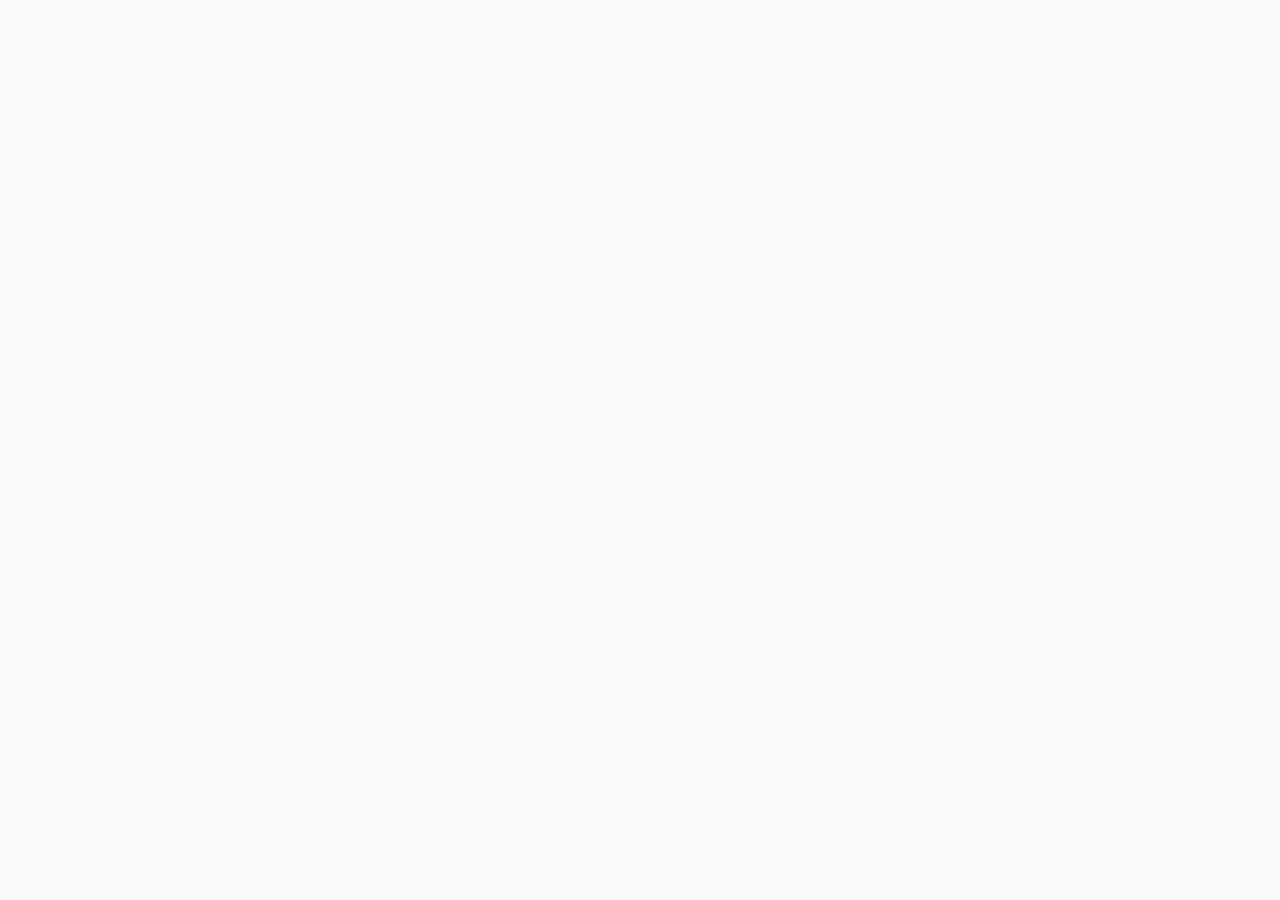
==== commit 7f953cf0: "Update" ====
--- a/handa/index.html
+++ b/handa/index.html
@@ -58,7 +58,7 @@
   <style>@import"https://fonts.googleapis.com/css2?family=Gothic+A1:wght@100;200;300;400;500;600;700;800;900&family=Open+Sans:ital,wght@0,300;0,400;0,500;0,600;0,700;0,800;1,300;1,400;1,500;1,600;1,700;1,800&display=swap";*{padding:0;margin:0}body{font-family:Open Sans,Gothic A1,sans-serif;font-size:14px;color:#303030}body{background-color:#f9f9f9}</style><style>@import"https://fonts.googleapis.com/css2?family=Gothic+A1:wght@100;200;300;400;500;600;700;800;900&family=Open+Sans:ital,wght@0,300;0,400;0,500;0,600;0,700;0,800;1,300;1,400;1,500;1,600;1,700;1,800&display=swap";*{padding:0;margin:0}body{font-family:Open Sans,Gothic A1,sans-serif;font-size:14px;color:#303030}body{background-color:#f9f9f9}</style><link rel="stylesheet" href="styles.756545d32dba4f18.css" media="print" onload="this.media='all'"><noscript><link rel="stylesheet" href="styles.756545d32dba4f18.css"></noscript><style ng-transition="serverApp"></style><style ng-transition="serverApp">[_nghost-sc113]{display:flex;align-items:center;justify-content:flex-end;flex-direction:column;flex-wrap:wrap;width:100%;height:100%;top:0;left:0;box-sizing:border-box;padding:24px;position:fixed;pointer-events:none;z-index:1004}[_nghost-sc113]     app-toast-message{pointer-events:all}[_nghost-sc113]     app-toast-message+app-toast-message{margin-top:12px}[_nghost-sc113] > *[_ngcontent-sc113]{flex:0 0 auto}</style><style ng-transition="serverApp">[_nghost-sc115]{width:100%;height:100%;top:0;left:0;position:fixed;display:block;z-index:1002;pointer-events:none}.sh-loading[_nghost-sc115]{pointer-events:all}app-loading-spinner[_ngcontent-sc115]{position:absolute;bottom:30px;right:30px}</style><style ng-transition="serverApp">[_nghost-sc116]{width:100%;height:100%;top:0;left:0;position:fixed;z-index:1003;pointer-events:none;display:block}.tk-popup-cover[_ngcontent-sc116]{top:0;left:0;width:100%;height:100%;position:fixed;pointer-events:all}.tk-popup-content[_ngcontent-sc116]{top:0;left:0;width:100%;height:100%;position:fixed;z-index:10;pointer-events:none}.tk-popup-content[_ngcontent-sc116]     *{pointer-events:all}</style><style ng-transition="serverApp">[_nghost-sc79]{display:flex;align-items:center;justify-content:center;flex-wrap:wrap}[_nghost-sc79] > *[_ngcontent-sc79]{flex:0 0 auto}svg[_ngcontent-sc79]{display:block}circle[_ngcontent-sc79]{fill:none;stroke-linecap:round}</style></head>
   <body>
     <app-root _nghost-sc117="" ng-version="13.2.5"><!----><app-toast-outlet _ngcontent-sc117="" _nghost-sc113=""><!----></app-toast-outlet><app-modal-outlet _ngcontent-sc117="" _nghost-sc114=""><!----></app-modal-outlet><app-global-loading _ngcontent-sc117="" _nghost-sc115="" class="ng-tns-c115-0"><app-loading-spinner _ngcontent-sc115="" class="ng-tns-c115-0 ng-trigger ng-trigger-fading" _nghost-sc79="" style="opacity:0;"><svg _ngcontent-sc79="" style="transform:rotate(0deg);width:30px;height:30px;" viewBox="0 0 30 30"><circle _ngcontent-sc79="" cx="15" cy="15" r="12.5" stroke-dasharray="78.53981633974483" stroke-dashoffset="0" stroke-width="5" stroke="#009E87"></circle></svg></app-loading-spinner></app-global-loading><app-popup-outlet _ngcontent-sc117="" _nghost-sc116=""><!----><div _ngcontent-sc116="" class="tk-popup-content"><!----></div></app-popup-outlet></app-root>
-  <script src="runtime.7d88f672dd38cb95.js" type="module"></script><script src="polyfills.981fba0210564f90.js" type="module"></script><script src="main.b7ea9d1fa679ecd8.js" type="module"></script>
+  <script src="runtime.7d88f672dd38cb95.js" type="module"></script><script src="polyfills.981fba0210564f90.js" type="module"></script><script src="main.96cbb2133894c93d.js" type="module"></script>
 
 
 <script id="serverApp-state" type="application/json">{}</script></body><!-- This page was prerendered with Angular Universal --></html>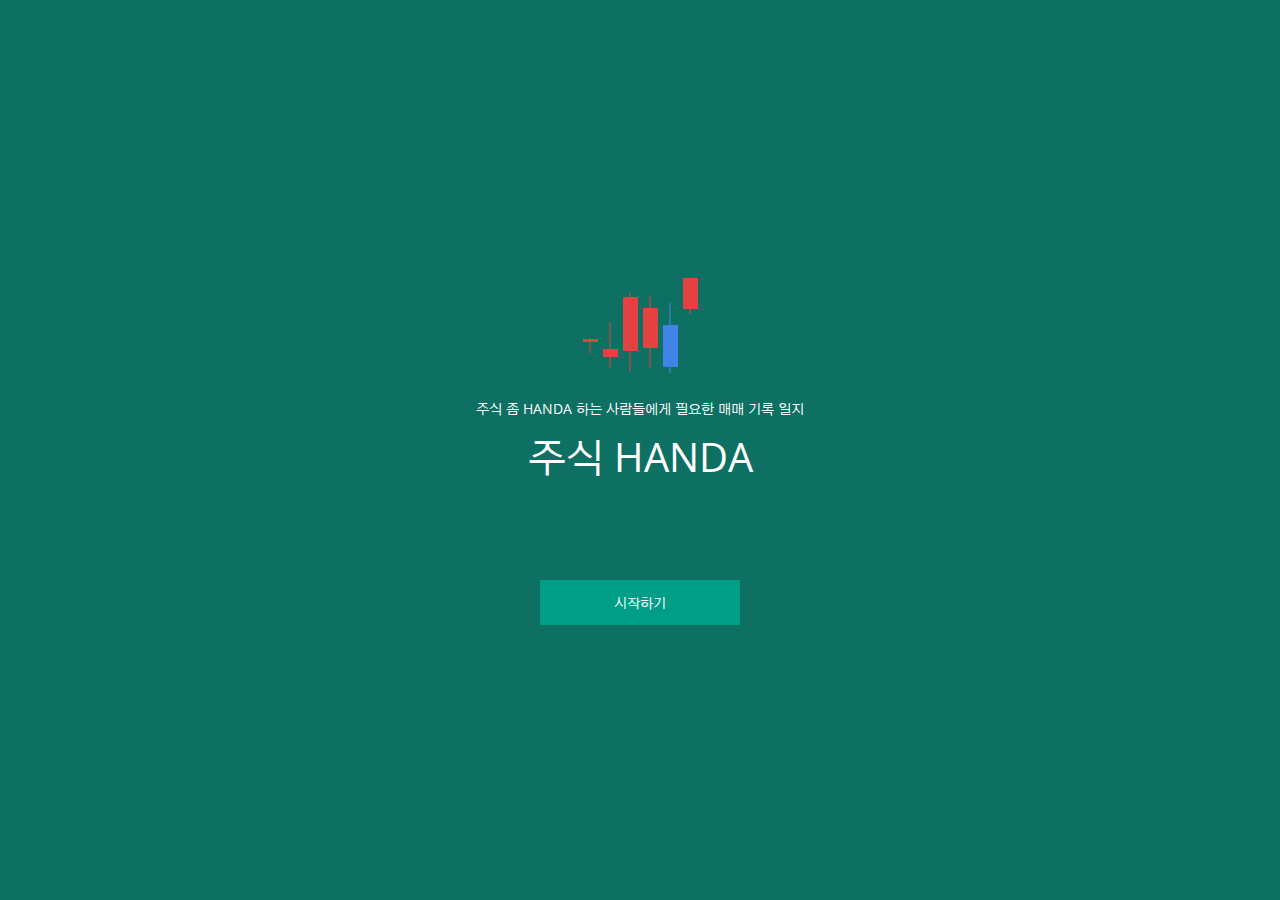
==== commit 0e845c89: "Update" ====
--- a/handa/index.html
+++ b/handa/index.html
@@ -58,7 +58,7 @@
   <style>@import"https://fonts.googleapis.com/css2?family=Gothic+A1:wght@100;200;300;400;500;600;700;800;900&family=Open+Sans:ital,wght@0,300;0,400;0,500;0,600;0,700;0,800;1,300;1,400;1,500;1,600;1,700;1,800&display=swap";*{padding:0;margin:0}body{font-family:Open Sans,Gothic A1,sans-serif;font-size:14px;color:#303030}body{background-color:#f9f9f9}</style><style>@import"https://fonts.googleapis.com/css2?family=Gothic+A1:wght@100;200;300;400;500;600;700;800;900&family=Open+Sans:ital,wght@0,300;0,400;0,500;0,600;0,700;0,800;1,300;1,400;1,500;1,600;1,700;1,800&display=swap";*{padding:0;margin:0}body{font-family:Open Sans,Gothic A1,sans-serif;font-size:14px;color:#303030}body{background-color:#f9f9f9}</style><link rel="stylesheet" href="styles.756545d32dba4f18.css" media="print" onload="this.media='all'"><noscript><link rel="stylesheet" href="styles.756545d32dba4f18.css"></noscript><style ng-transition="serverApp"></style><style ng-transition="serverApp">[_nghost-sc113]{display:flex;align-items:center;justify-content:flex-end;flex-direction:column;flex-wrap:wrap;width:100%;height:100%;top:0;left:0;box-sizing:border-box;padding:24px;position:fixed;pointer-events:none;z-index:1004}[_nghost-sc113]     app-toast-message{pointer-events:all}[_nghost-sc113]     app-toast-message+app-toast-message{margin-top:12px}[_nghost-sc113] > *[_ngcontent-sc113]{flex:0 0 auto}</style><style ng-transition="serverApp">[_nghost-sc115]{width:100%;height:100%;top:0;left:0;position:fixed;display:block;z-index:1002;pointer-events:none}.sh-loading[_nghost-sc115]{pointer-events:all}app-loading-spinner[_ngcontent-sc115]{position:absolute;bottom:30px;right:30px}</style><style ng-transition="serverApp">[_nghost-sc116]{width:100%;height:100%;top:0;left:0;position:fixed;z-index:1003;pointer-events:none;display:block}.tk-popup-cover[_ngcontent-sc116]{top:0;left:0;width:100%;height:100%;position:fixed;pointer-events:all}.tk-popup-content[_ngcontent-sc116]{top:0;left:0;width:100%;height:100%;position:fixed;z-index:10;pointer-events:none}.tk-popup-content[_ngcontent-sc116]     *{pointer-events:all}</style><style ng-transition="serverApp">[_nghost-sc79]{display:flex;align-items:center;justify-content:center;flex-wrap:wrap}[_nghost-sc79] > *[_ngcontent-sc79]{flex:0 0 auto}svg[_ngcontent-sc79]{display:block}circle[_ngcontent-sc79]{fill:none;stroke-linecap:round}</style></head>
   <body>
     <app-root _nghost-sc117="" ng-version="13.2.5"><!----><app-toast-outlet _ngcontent-sc117="" _nghost-sc113=""><!----></app-toast-outlet><app-modal-outlet _ngcontent-sc117="" _nghost-sc114=""><!----></app-modal-outlet><app-global-loading _ngcontent-sc117="" _nghost-sc115="" class="ng-tns-c115-0"><app-loading-spinner _ngcontent-sc115="" class="ng-tns-c115-0 ng-trigger ng-trigger-fading" _nghost-sc79="" style="opacity:0;"><svg _ngcontent-sc79="" style="transform:rotate(0deg);width:30px;height:30px;" viewBox="0 0 30 30"><circle _ngcontent-sc79="" cx="15" cy="15" r="12.5" stroke-dasharray="78.53981633974483" stroke-dashoffset="0" stroke-width="5" stroke="#009E87"></circle></svg></app-loading-spinner></app-global-loading><app-popup-outlet _ngcontent-sc117="" _nghost-sc116=""><!----><div _ngcontent-sc116="" class="tk-popup-content"><!----></div></app-popup-outlet></app-root>
-  <script src="runtime.7d88f672dd38cb95.js" type="module"></script><script src="polyfills.981fba0210564f90.js" type="module"></script><script src="main.96cbb2133894c93d.js" type="module"></script>
+  <script src="runtime.7d88f672dd38cb95.js" type="module"></script><script src="polyfills.981fba0210564f90.js" type="module"></script><script src="main.61762fdea7db9f47.js" type="module"></script>
 
 
 <script id="serverApp-state" type="application/json">{}</script></body><!-- This page was prerendered with Angular Universal --></html>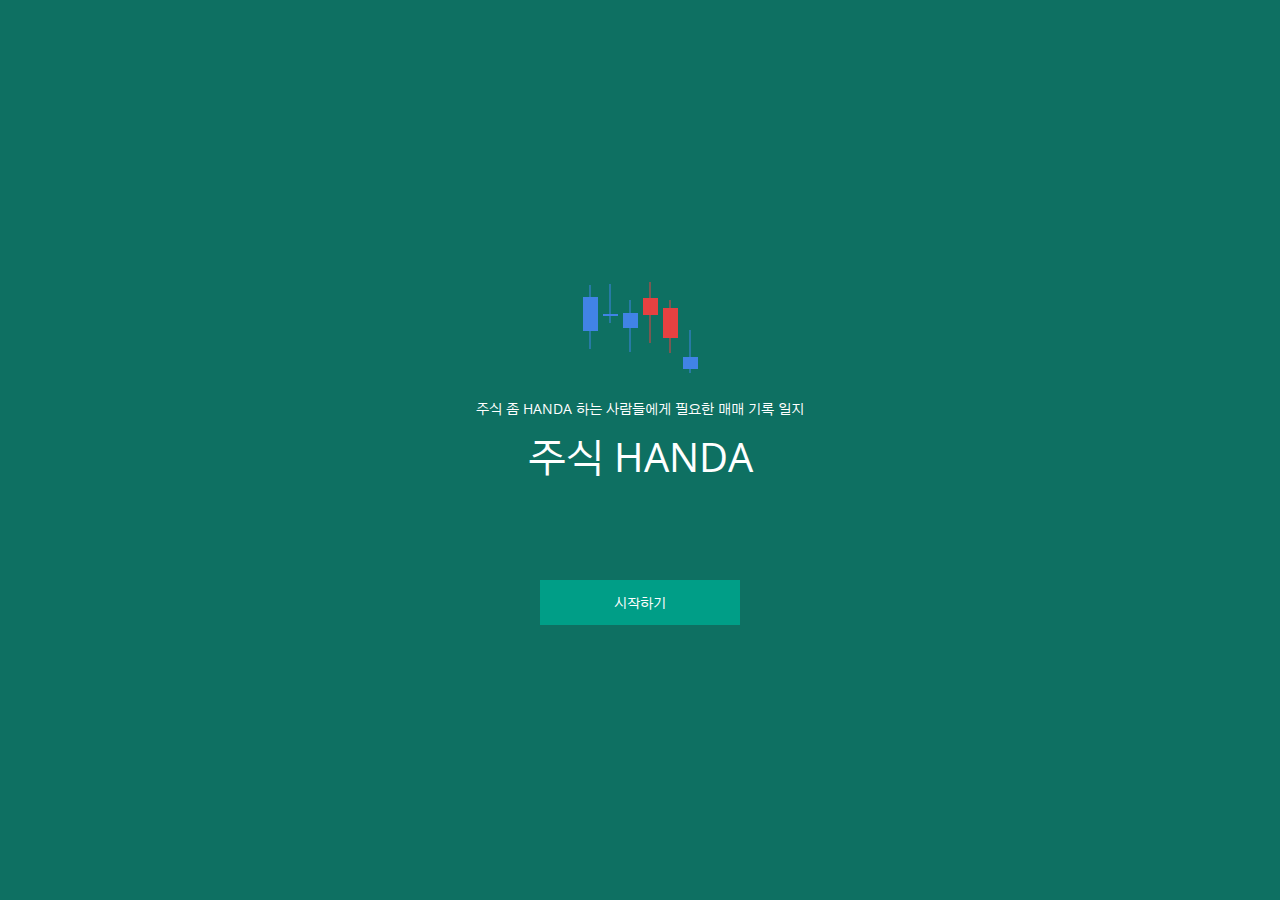
==== commit 60616ac6: "Update" ====
--- a/handa/index.html
+++ b/handa/index.html
@@ -58,7 +58,7 @@
   <style>@import"https://fonts.googleapis.com/css2?family=Gothic+A1:wght@100;200;300;400;500;600;700;800;900&family=Open+Sans:ital,wght@0,300;0,400;0,500;0,600;0,700;0,800;1,300;1,400;1,500;1,600;1,700;1,800&display=swap";*{padding:0;margin:0}body{font-family:Open Sans,Gothic A1,sans-serif;font-size:14px;color:#303030}body{background-color:#f9f9f9}</style><style>@import"https://fonts.googleapis.com/css2?family=Gothic+A1:wght@100;200;300;400;500;600;700;800;900&family=Open+Sans:ital,wght@0,300;0,400;0,500;0,600;0,700;0,800;1,300;1,400;1,500;1,600;1,700;1,800&display=swap";*{padding:0;margin:0}body{font-family:Open Sans,Gothic A1,sans-serif;font-size:14px;color:#303030}body{background-color:#f9f9f9}</style><link rel="stylesheet" href="styles.756545d32dba4f18.css" media="print" onload="this.media='all'"><noscript><link rel="stylesheet" href="styles.756545d32dba4f18.css"></noscript><style ng-transition="serverApp"></style><style ng-transition="serverApp">[_nghost-sc113]{display:flex;align-items:center;justify-content:flex-end;flex-direction:column;flex-wrap:wrap;width:100%;height:100%;top:0;left:0;box-sizing:border-box;padding:24px;position:fixed;pointer-events:none;z-index:1004}[_nghost-sc113]     app-toast-message{pointer-events:all}[_nghost-sc113]     app-toast-message+app-toast-message{margin-top:12px}[_nghost-sc113] > *[_ngcontent-sc113]{flex:0 0 auto}</style><style ng-transition="serverApp">[_nghost-sc115]{width:100%;height:100%;top:0;left:0;position:fixed;display:block;z-index:1002;pointer-events:none}.sh-loading[_nghost-sc115]{pointer-events:all}app-loading-spinner[_ngcontent-sc115]{position:absolute;bottom:30px;right:30px}</style><style ng-transition="serverApp">[_nghost-sc116]{width:100%;height:100%;top:0;left:0;position:fixed;z-index:1003;pointer-events:none;display:block}.tk-popup-cover[_ngcontent-sc116]{top:0;left:0;width:100%;height:100%;position:fixed;pointer-events:all}.tk-popup-content[_ngcontent-sc116]{top:0;left:0;width:100%;height:100%;position:fixed;z-index:10;pointer-events:none}.tk-popup-content[_ngcontent-sc116]     *{pointer-events:all}</style><style ng-transition="serverApp">[_nghost-sc79]{display:flex;align-items:center;justify-content:center;flex-wrap:wrap}[_nghost-sc79] > *[_ngcontent-sc79]{flex:0 0 auto}svg[_ngcontent-sc79]{display:block}circle[_ngcontent-sc79]{fill:none;stroke-linecap:round}</style></head>
   <body>
     <app-root _nghost-sc117="" ng-version="13.2.5"><!----><app-toast-outlet _ngcontent-sc117="" _nghost-sc113=""><!----></app-toast-outlet><app-modal-outlet _ngcontent-sc117="" _nghost-sc114=""><!----></app-modal-outlet><app-global-loading _ngcontent-sc117="" _nghost-sc115="" class="ng-tns-c115-0"><app-loading-spinner _ngcontent-sc115="" class="ng-tns-c115-0 ng-trigger ng-trigger-fading" _nghost-sc79="" style="opacity:0;"><svg _ngcontent-sc79="" style="transform:rotate(0deg);width:30px;height:30px;" viewBox="0 0 30 30"><circle _ngcontent-sc79="" cx="15" cy="15" r="12.5" stroke-dasharray="78.53981633974483" stroke-dashoffset="0" stroke-width="5" stroke="#009E87"></circle></svg></app-loading-spinner></app-global-loading><app-popup-outlet _ngcontent-sc117="" _nghost-sc116=""><!----><div _ngcontent-sc116="" class="tk-popup-content"><!----></div></app-popup-outlet></app-root>
-  <script src="runtime.7d88f672dd38cb95.js" type="module"></script><script src="polyfills.981fba0210564f90.js" type="module"></script><script src="main.61762fdea7db9f47.js" type="module"></script>
+  <script src="runtime.7d88f672dd38cb95.js" type="module"></script><script src="polyfills.981fba0210564f90.js" type="module"></script><script src="main.f05492c8e2308e44.js" type="module"></script>
 
 
 <script id="serverApp-state" type="application/json">{}</script></body><!-- This page was prerendered with Angular Universal --></html>